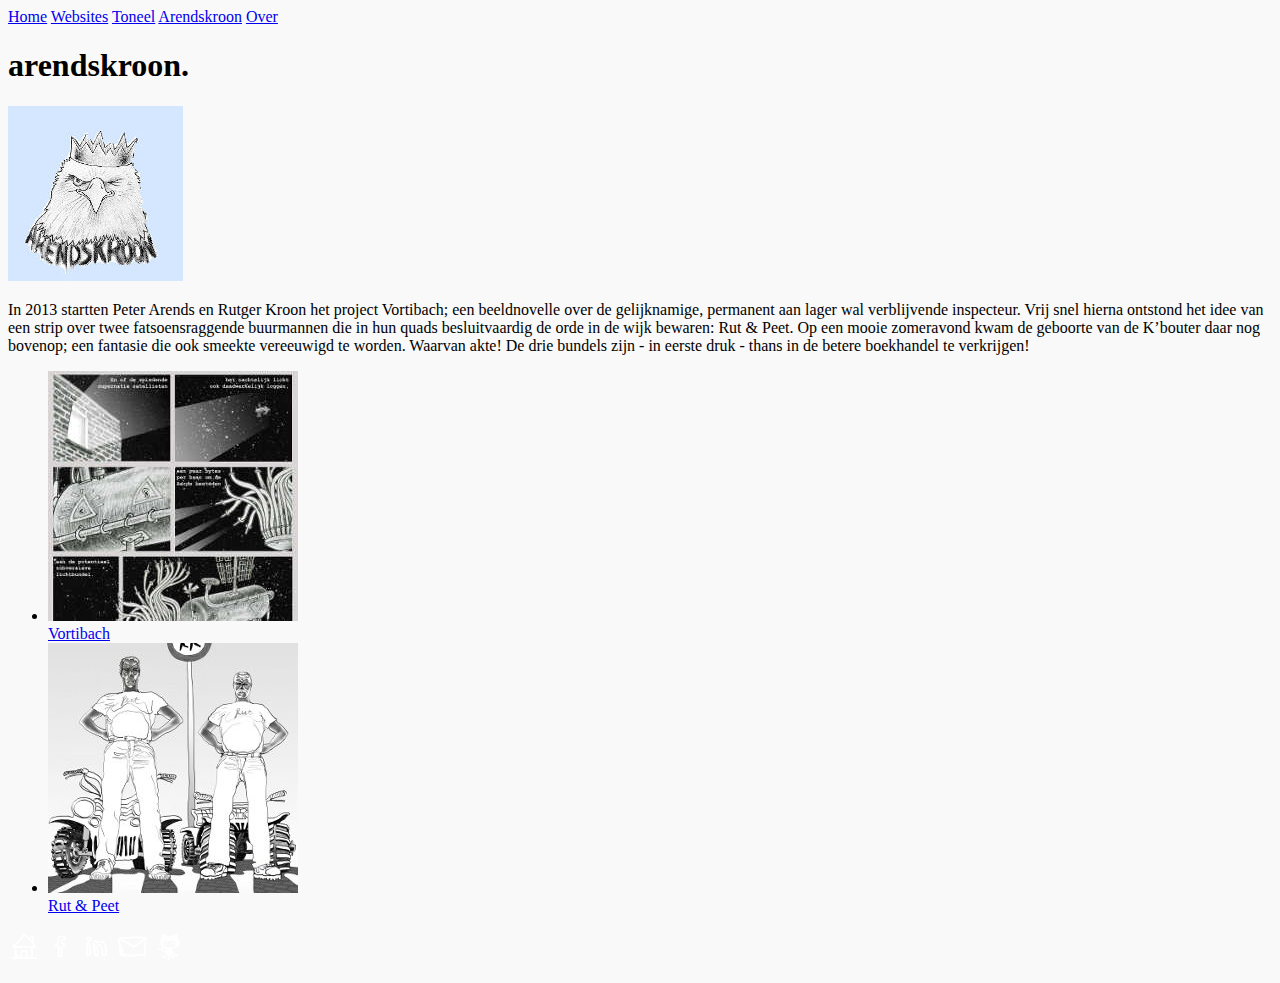
==== public/arendskroon/index.html @ 26a5d916 "first commit" ====
<!DOCTYPE html>
<html lang="en-us">
	<head>
			<meta charset="UTF-8" />
		<meta http-equiv="X-UA-Compatible" content="IE=edge,chrome=1">
		<meta name="viewport" content="width=device-width, initial-scale=1.0">
		<title>home</title>
		 <link rel="icon" type="image/png" href="../images/favicon2.png">
		<meta name="description" content="Hugrid - grid theme for Hugo with an expanding image preview." />
		<meta name="keywords" content="Hugo, Hugo theme, grid theme, portfolio, bookmarks, collection, contacts" />
		<meta name="author" content="Rutger Kroon" />
		<meta name="generator" content="Hugo 0.17" />
		<style>
		body {
		background: #f9f9f9;
		color: ;
		}
		</style>
		<link rel="stylesheet" type="text/css" href="http://rutgerkroon.nl/css/default.css" />
		<link rel="stylesheet" type="text/css" href="http://rutgerkroon.nl/css/component.css" />
		<link rel="stylesheet" type="text/css" href="http://rutgerkroon.nl/css/style.css" />
		<script src="http://rutgerkroon.nl/js/modernizr.custom.js"></script>

	
<script>
(function(i,s,o,g,r,a,m){i['GoogleAnalyticsObject']=r;i[r]=i[r]||function(){
(i[r].q=i[r].q||[]).push(arguments)},i[r].l=1*new Date();a=s.createElement(o),
m=s.getElementsByTagName(o)[0];a.async=1;a.src=g;m.parentNode.insertBefore(a,m)
})(window,document,'script','//www.google-analytics.com/analytics.js','ga');

ga('create', 'UA-XXXXXXXX-Y', 'auto');
ga('send', 'pageview');
</script>

	</head>
	<body class="arendskroon">
    <div class="container">
      <nav class="sidebar-nav">
      
      
      <a class="sidebar-nav-item" href="../">Home</a>
      
      <a class="sidebar-nav-item" href="../websites">Websites</a>
      
      <a class="sidebar-nav-item" href="../toneel">Toneel</a>
      
      <a class="sidebar-nav-item" href="../arendskroon">Arendskroon</a>
      
      <a class="sidebar-nav-item" href="../over">Over</a>
      
  </nav>

      <header class="clearfix arendskroon">
	<h1 class="page-title">arendskroon<span class="dot">.</span></h1>

	<img src="../images/thumbs/arendskroon.jpg" alt="" class="header-side-img" />
</header>

      <div id="main">
        <article id="content">
          <p>In 2013 startten Peter Arends en Rutger Kroon het project Vortibach; een beeldnovelle over de gelijknamige, permanent aan lager wal verblijvende inspecteur.
Vrij snel hierna ontstond het idee van een strip over twee fatsoensraggende buurmannen die in hun quads besluitvaardig de orde in de wijk bewaren: Rut &amp; Peet. Op een mooie zomeravond kwam de geboorte van de K&rsquo;bouter daar nog bovenop; een fantasie die ook smeekte vereeuwigd te worden. Waarvan akte! De drie bundels zijn - in eerste druk - thans in de betere boekhandel te verkrijgen!<br />
<ul id="og-grid" class="og-grid">
  
  <li>
    <a href="../vortibach" data-largesrc="/images/full/vortibach2.jpg" data-title="Vortibach" data-description="In een hallucinante &#39;nieuwe&#39; wereld, geregeerd door verzekeringsmaatschap­pijen beleeft hij zijn in eerste instantie weinig opzienbare avonturen. Dit verandert wanneer zijn oud-collega, de gevallen Engel der Wrake - codenaam Brilsmurf - opnieuw zijn opwachting maakt... Kroon leverde het scenario en Arends leefde zich erop uit.">
      <img src="../images/thumbs/vortibach2.jpg" alt="Vortibach"/>
      <section class="caption">Vortibach</section>
    </a>
  </li>
  
  <li>
    <a href="../rut-en-peet" data-largesrc="/images/full/rutenpeet.jpg" data-title="Rut &amp; Peet" data-description="Arendskroon presenteert de nieuwe comic Rut en Peet! Rut en Peet zijn gewone jongens met hart voor de wijk en een gevoelige inborst. Vanzelfsprekendheden als mijn en dijn, fatsoen, respect, een beter milieu begint bij jezelf en algemene omgangsvormen zijn voor hen gesneden koek. Helaas geldt dit niet voor iedereen... Een iets aangedikt autobiografisch relaas over twee buren die toezicht houden op de fatsoensnormen in­ de wijk!">
      <img src="../images/thumbs/rutenpeet.jpg" alt="Rut &amp; Peet"/>
      <section class="caption">Rut &amp; Peet</section>
    </a>
  </li>
  
</ul>
</p>

        </article>
      </div>
      <footer class="footer">
        	<p><a href="../"><img src="../images/home_32.png" alt="" /></a> <a href="http://www.facebook.nl"><img src="../images/facebook_32.png" alt="" /></a> <a href="http://www.linkedin.nl"><img src="../images/linkedin_32.png" alt="" /></a> <a href="mailto:info@rutgerkroon.nl"><img src="../images/mail_32.png" alt="" /></a> <a href="https://github.com/oglikap"><img src="../images/git_32.png" alt="" /></a></p>

      </footer>
    </div>
    		<script src="https://ajax.googleapis.com/ajax/libs/jquery/1.9.1/jquery.min.js"></script>
		<script>
			var $event = $.event,
			$special,
			resizeTimeout;

			$special = $event.special.debouncedresize = {
				setup: function() {
					$( this ).on( "resize", $special.handler );
				},
				teardown: function() {
					$( this ).off( "resize", $special.handler );
				},
				handler: function( event, execAsap ) {
					var context = this,
						args = arguments,
						dispatch = function() {
							event.type = "debouncedresize";
							$event.dispatch.apply( context, args );
						};

					if ( resizeTimeout ) {
						clearTimeout( resizeTimeout );
					}

					execAsap ?
						dispatch() :
						resizeTimeout = setTimeout( dispatch, $special.threshold );
				},
				threshold: 250
			};

			var BLANK = '[data-uri]';

			$.fn.imagesLoaded = function( callback ) {
				var $this = this,
					deferred = $.isFunction($.Deferred) ? $.Deferred() : 0,
					hasNotify = $.isFunction(deferred.notify),
					$images = $this.find('img').add( $this.filter('img') ),
					loaded = [],
					proper = [],
					broken = [];

				if ($.isPlainObject(callback)) {
					$.each(callback, function (key, value) {
						if (key === 'callback') {
							callback = value;
						} else if (deferred) {
							deferred[key](value);
						}
					});
				}

				function doneLoading() {
					var $proper = $(proper),
						$broken = $(broken);

					if ( deferred ) {
						if ( broken.length ) {
							deferred.reject( $images, $proper, $broken );
						} else {
							deferred.resolve( $images );
						}
					}

					if ( $.isFunction( callback ) ) {
						callback.call( $this, $images, $proper, $broken );
					}
				}

				function imgLoaded( img, isBroken ) {
					if ( img.src === BLANK || $.inArray( img, loaded ) !== -1 ) {
						return;
					}

					loaded.push( img );

					if ( isBroken ) {
						broken.push( img );
					} else {
						proper.push( img );
					}

					$.data( img, 'imagesLoaded', { isBroken: isBroken, src: img.src } );

					if ( hasNotify ) {
						deferred.notifyWith( $(img), [ isBroken, $images, $(proper), $(broken) ] );
					}

					if ( $images.length === loaded.length ){
						setTimeout( doneLoading );
						$images.unbind( '.imagesLoaded' );
					}
				}

				if ( !$images.length ) {
					doneLoading();
				} else {
					$images.bind( 'load.imagesLoaded error.imagesLoaded', function( event ){
						imgLoaded( event.target, event.type === 'error' );
					}).each( function( i, el ) {
						var src = el.src;

						var cached = $.data( el, 'imagesLoaded' );
						if ( cached && cached.src === src ) {
							imgLoaded( el, cached.isBroken );
							return;
						}

						if ( el.complete && el.naturalWidth !== undefined ) {
							imgLoaded( el, el.naturalWidth === 0 || el.naturalHeight === 0 );
							return;
						}

						if ( el.readyState || el.complete ) {
							el.src = BLANK;
							el.src = src;
						}
					});
				}

				return deferred ? deferred.promise( $this ) : $this;
			};

			var Grid = (function() {

				var $grid = $( '#og-grid' ),
					$items = $grid.children( 'li' ),
					current = -1,
					previewPos = -1,
					scrollExtra = 0,
					marginExpanded = 10,
					$window = $( window ), winsize,
					$body = $( 'html, body' ),
					transEndEventNames = {
						'WebkitTransition' : 'webkitTransitionEnd',
						'MozTransition' : 'transitionend',
						'OTransition' : 'oTransitionEnd',
						'msTransition' : 'MSTransitionEnd',
						'transition' : 'transitionend'
					},
					transEndEventName = transEndEventNames[ Modernizr.prefixed( 'transition' ) ],
					support = Modernizr.csstransitions,
					settings = {
						minHeight : 500,
						speed : 350,
						easing : 'ease'
					};

				function init( config ) {
					
					settings = $.extend( true, {}, settings, config );

					$grid.imagesLoaded( function() {

						saveItemInfo( true );
						getWinSize();
						initEvents();

					} );

				}

				function addItems( $newitems ) {

					$items = $items.add( $newitems );

					$newitems.each( function() {
						var $item = $( this );
						$item.data( {
							offsetTop : $item.offset().top,
							height : $item.height()
						} );
					} );

					initItemsEvents( $newitems );

				}

				function saveItemInfo( saveheight ) {
					$items.each( function() {
						var $item = $( this );
						$item.data( 'offsetTop', $item.offset().top );
						if( saveheight ) {
							$item.data( 'height', $item.height() );
						}
					} );
				}

				function initEvents() {
					
					initItemsEvents( $items );
					
					$window.on( 'debouncedresize', function() {
						
						scrollExtra = 0;
						previewPos = -1;
						saveItemInfo();
						getWinSize();
						var preview = $.data( this, 'preview' );
						if( typeof preview != 'undefined' ) {
							hidePreview();
						}

					} );

				}

				function initItemsEvents( $items ) {
					$items.on( 'click', 'span.og-close', function() {
						hidePreview();
						return false;
					} ).children( 'a' ).on( 'click', function(e) {

						var $item = $( this ).parent();
						current === $item.index() ? hidePreview() : showPreview( $item );
						return false;

					} );
				}

				function getWinSize() {
					winsize = { width : $window.width(), height : $window.height() };
				}

				function showPreview( $item ) {

					var preview = $.data( this, 'preview' ),
						position = $item.data( 'offsetTop' );

					scrollExtra = 0;

					if( typeof preview != 'undefined' ) {

						if( previewPos !== position ) {
							if( position > previewPos ) {
								scrollExtra = preview.height;
							}
							hidePreview();
						}
						else {
							preview.update( $item );
							return false;
						}
						
					}

					previewPos = position;
					preview = $.data( this, 'preview', new Preview( $item ) );
					preview.open();

				}

				function hidePreview() {
					current = -1;
					var preview = $.data( this, 'preview' );
					preview.close();
					$.removeData( this, 'preview' );
				}

				function Preview( $item ) {
					this.$item = $item;
					this.expandedIdx = this.$item.index();
					this.create();
					this.update();
				}

				Preview.prototype = {
					create : function() {
						this.$title = $( '<h3></h3>' );
						this.$description = $( '<p></p>' );
						this.$href = $( '<a href="#">Naar de pagina</a>' );
						this.$details = $( '<div class="og-details"></div>' ).append( this.$title, this.$description, this.$href );
						this.$loading = $( '<div class="og-loading"></div>' );
						this.$fullimage = $( '<div class="og-fullimg"></div>' ).append( this.$loading );
						this.$closePreview = $( '<span class="og-close"></span>' );
						this.$previewInner = $( '<div class="og-expander-inner"></div>' ).append( this.$closePreview, this.$fullimage, this.$details );
						this.$previewEl = $( '<div class="og-expander"></div>' ).append( this.$previewInner );
						this.$item.append( this.getEl() );
						if( support ) {
							this.setTransition();
						}
					},
					update : function( $item ) {

						if( $item ) {
							this.$item = $item;
						}
						
						if( current !== -1 ) {
							var $currentItem = $items.eq( current );
							$currentItem.removeClass( 'og-expanded' );
							this.$item.addClass( 'og-expanded' );
							this.positionPreview();
						}

						current = this.$item.index();

						var $itemEl = this.$item.children( 'a' ),
							eldata = {
								href : $itemEl.attr( 'href' ),
								largesrc : $itemEl.data( 'largesrc' ),
								title : $itemEl.data( 'title' ),
								description : $itemEl.data( 'description' )
							};

						this.$title.html( eldata.title );
						this.$description.html( eldata.description );
						this.$href.attr( 'href', eldata.href );

						var self = this;
						
						if( typeof self.$largeImg != 'undefined' ) {
							self.$largeImg.remove();
						}

						if( self.$fullimage.is( ':visible' ) ) {
							this.$loading.show();
							$( '<img/>' ).load( function() {
								var $img = $( this );
								if( $img.attr( 'src' ) === self.$item.children('a').data( 'largesrc' ) ) {
									self.$loading.hide();
									self.$fullimage.find( 'img' ).remove();
									self.$largeImg = $img.fadeIn( 350 );
									self.$fullimage.append( self.$largeImg );
								}
							} ).attr( 'src', eldata.largesrc );	
						}

					},
					open : function() {

						setTimeout( $.proxy( function() {	
							this.setHeights();
							this.positionPreview();
						}, this ), 25 );

					},
					close : function() {

						var self = this,
							onEndFn = function() {
								if( support ) {
									$( this ).off( transEndEventName );
								}
								self.$item.removeClass( 'og-expanded' );
								self.$previewEl.remove();
							};

						setTimeout( $.proxy( function() {

							if( typeof this.$largeImg !== 'undefined' ) {
								this.$largeImg.fadeOut( 'fast' );
							}
							this.$previewEl.css( 'height', 0 );
							var $expandedItem = $items.eq( this.expandedIdx );
							$expandedItem.css( 'height', $expandedItem.data( 'height' ) ).on( transEndEventName, onEndFn );

							if( !support ) {
								onEndFn.call();
							}

						}, this ), 25 );
						
						return false;

					},
					calcHeight : function() {

						var heightPreview = winsize.height - this.$item.data( 'height' ) - marginExpanded,
							itemHeight = winsize.height;

						if( heightPreview < settings.minHeight ) {
							heightPreview = settings.minHeight;
							itemHeight = settings.minHeight + this.$item.data( 'height' ) + marginExpanded;
						}

						this.height = heightPreview;
						this.itemHeight = itemHeight;

					},
					setHeights : function() {

						var self = this,
							onEndFn = function() {
								if( support ) {
									self.$item.off( transEndEventName );
								}
								self.$item.addClass( 'og-expanded' );
							};

						this.calcHeight();
						this.$previewEl.css( 'height', this.height );
						this.$item.css( 'height', this.itemHeight ).on( transEndEventName, onEndFn );

						if( !support ) {
							onEndFn.call();
						}

					},
					positionPreview : function() {

						var position = this.$item.data( 'offsetTop' ),
							previewOffsetT = this.$previewEl.offset().top - scrollExtra,
							scrollVal = this.height + this.$item.data( 'height' ) + marginExpanded <= winsize.height ? position : this.height < winsize.height ? previewOffsetT - ( winsize.height - this.height ) : previewOffsetT;
						
						$body.animate( { scrollTop : scrollVal }, settings.speed );

					},
					setTransition  : function() {
						this.$previewEl.css( 'transition', 'height ' + settings.speed + 'ms ' + settings.easing );
						this.$item.css( 'transition', 'height ' + settings.speed + 'ms ' + settings.easing );
					},
					getEl : function() {
						return this.$previewEl;
					}
				}

				return { 
					init : init,
					addItems : addItems
				};

			})();
		</script>
		<script>
			$(function() {
				Grid.init();
			});
		</script>
  </body>
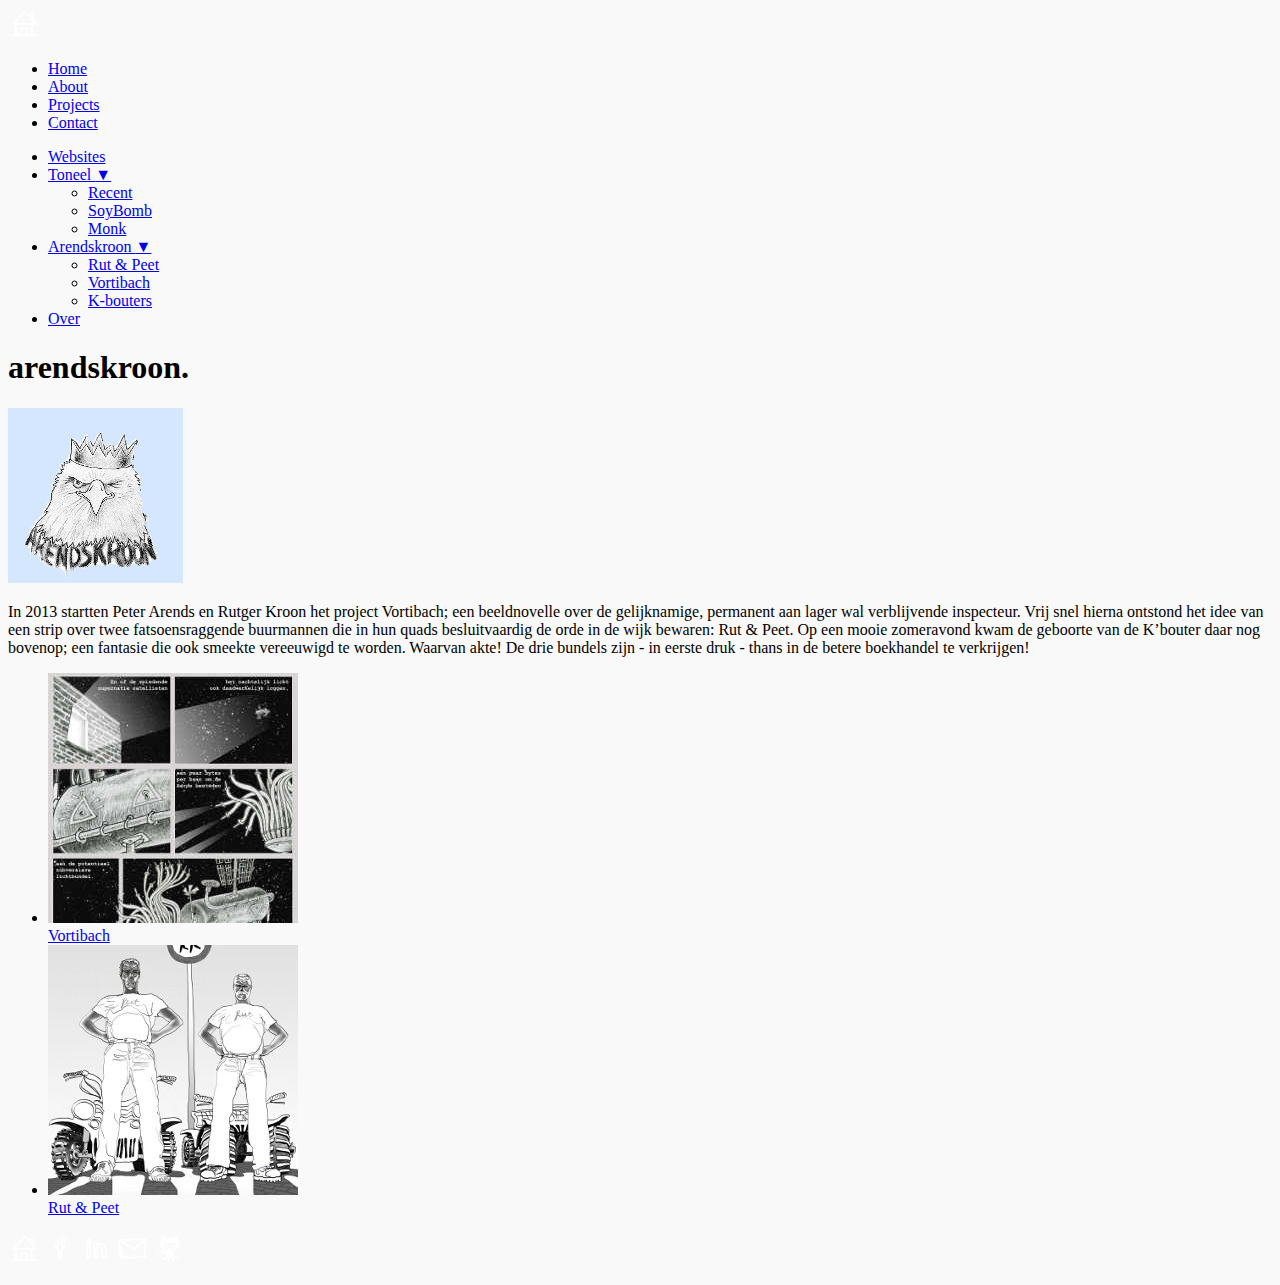
==== commit c5e89e96: "at last the navigation bar; working, unstyled" ====
--- a/public/arendskroon/index.html
+++ b/public/arendskroon/index.html
@@ -19,6 +19,7 @@
 		<link rel="stylesheet" type="text/css" href="http://rutgerkroon.nl/css/default.css" />
 		<link rel="stylesheet" type="text/css" href="http://rutgerkroon.nl/css/component.css" />
 		<link rel="stylesheet" type="text/css" href="http://rutgerkroon.nl/css/style.css" />
+		<script src="http://rutgerkroon.nl/js/responsive-nav.js"></script>
 		<script src="http://rutgerkroon.nl/js/modernizr.custom.js"></script>
 
 	
@@ -35,25 +36,50 @@
 	</head>
 	<body class="arendskroon">
     <div class="container">
-      <nav class="sidebar-nav">
-      
-      
-      <a class="sidebar-nav-item" href="../">Home</a>
-      
-      <a class="sidebar-nav-item" href="../websites">Websites</a>
-      
-      <a class="sidebar-nav-item" href="../toneel">Toneel</a>
-      
-      <a class="sidebar-nav-item" href="../arendskroon">Arendskroon</a>
-      
-      <a class="sidebar-nav-item" href="../over">Over</a>
-      
-  </nav>
+      <div class="navi">
+  <section class="home-icon">
+    <a href="../"><img src="../images/home_32.png" alt="" /></a>
+  </section>
+  <div class="navi-small">
+    <nav class="nav-collapse">
+      <ul>
+        <li><a href="#">Home</a></li>
+        <li><a href="#">About</a></li>
+        <li><a href="#">Projects</a></li>
+        <li><a href="#">Contact</a></li>
+      </ul>
+    </nav>
+  </div>
+
+  <div class="navi-medium-up">
+    <nav class="menu">
+      <ul class="clearfix">
+        <li><a href="../websites">Websites</a></li>
+        <li><a href="../toneel">Toneel <span class="arrow">&#9660;</span></a>
+          <ul class="sub-menu">
+            <li><a href="../recent">Recent</a></li>
+            <li><a href="../soybomb">SoyBomb</a></li>
+            <li><a href="../monk">Monk</a></li>
+          </ul>
+        </li>
+        <li><a href="../arendskroon">Arendskroon <span class="arrow">&#9660;</span></a>
+          <ul class="sub-menu">
+            <li><a href="../rut-en-peet">Rut &amp; Peet</a></li>
+            <li><a href="../vortibach">Vortibach</a></li>
+            <li><a href="../kbouters">K-bouters</a></li>
+          </ul>
+        </li>
+        <li><a href="../over">Over</a></li>
+      </ul>
+    </nav>
+  </div>
+
+</div>
 
       <header class="clearfix arendskroon">
 	<h1 class="page-title">arendskroon<span class="dot">.</span></h1>
 
-	<img src="../images/thumbs/arendskroon.jpg" alt="" class="header-side-img" />
+	<img src="../images/thumbs/arendskroon.jpg" alt="" class="header-side-img" />	
 </header>
 
       <div id="main">
@@ -236,7 +262,7 @@
 					};
 
 				function init( config ) {
-					
+
 					settings = $.extend( true, {}, settings, config );
 
 					$grid.imagesLoaded( function() {
@@ -276,11 +302,11 @@
 				}
 
 				function initEvents() {
-					
+
 					initItemsEvents( $items );
-					
+
 					$window.on( 'debouncedresize', function() {
-						
+
 						scrollExtra = 0;
 						previewPos = -1;
 						saveItemInfo();
@@ -330,7 +356,7 @@
 							preview.update( $item );
 							return false;
 						}
-						
+
 					}
 
 					previewPos = position;
@@ -374,7 +400,7 @@
 						if( $item ) {
 							this.$item = $item;
 						}
-						
+
 						if( current !== -1 ) {
 							var $currentItem = $items.eq( current );
 							$currentItem.removeClass( 'og-expanded' );
@@ -397,7 +423,7 @@
 						this.$href.attr( 'href', eldata.href );
 
 						var self = this;
-						
+
 						if( typeof self.$largeImg != 'undefined' ) {
 							self.$largeImg.remove();
 						}
@@ -412,13 +438,13 @@
 									self.$largeImg = $img.fadeIn( 350 );
 									self.$fullimage.append( self.$largeImg );
 								}
-							} ).attr( 'src', eldata.largesrc );	
+							} ).attr( 'src', eldata.largesrc );
 						}
 
 					},
 					open : function() {
 
-						setTimeout( $.proxy( function() {	
+						setTimeout( $.proxy( function() {
 							this.setHeights();
 							this.positionPreview();
 						}, this ), 25 );
@@ -449,7 +475,7 @@
 							}
 
 						}, this ), 25 );
-						
+
 						return false;
 
 					},
@@ -491,7 +517,7 @@
 						var position = this.$item.data( 'offsetTop' ),
 							previewOffsetT = this.$previewEl.offset().top - scrollExtra,
 							scrollVal = this.height + this.$item.data( 'height' ) + marginExpanded <= winsize.height ? position : this.height < winsize.height ? previewOffsetT - ( winsize.height - this.height ) : previewOffsetT;
-						
+
 						$body.animate( { scrollTop : scrollVal }, settings.speed );
 
 					},
@@ -504,7 +530,7 @@
 					}
 				}
 
-				return { 
+				return {
 					init : init,
 					addItems : addItems
 				};
@@ -516,4 +542,9 @@
 				Grid.init();
 			});
 		</script>
+		
+
+		<script>
+  var nav = responsiveNav(".nav-collapse", {label: "<img src='../images/layout4_32.png' />"});
+</script>
   </body>
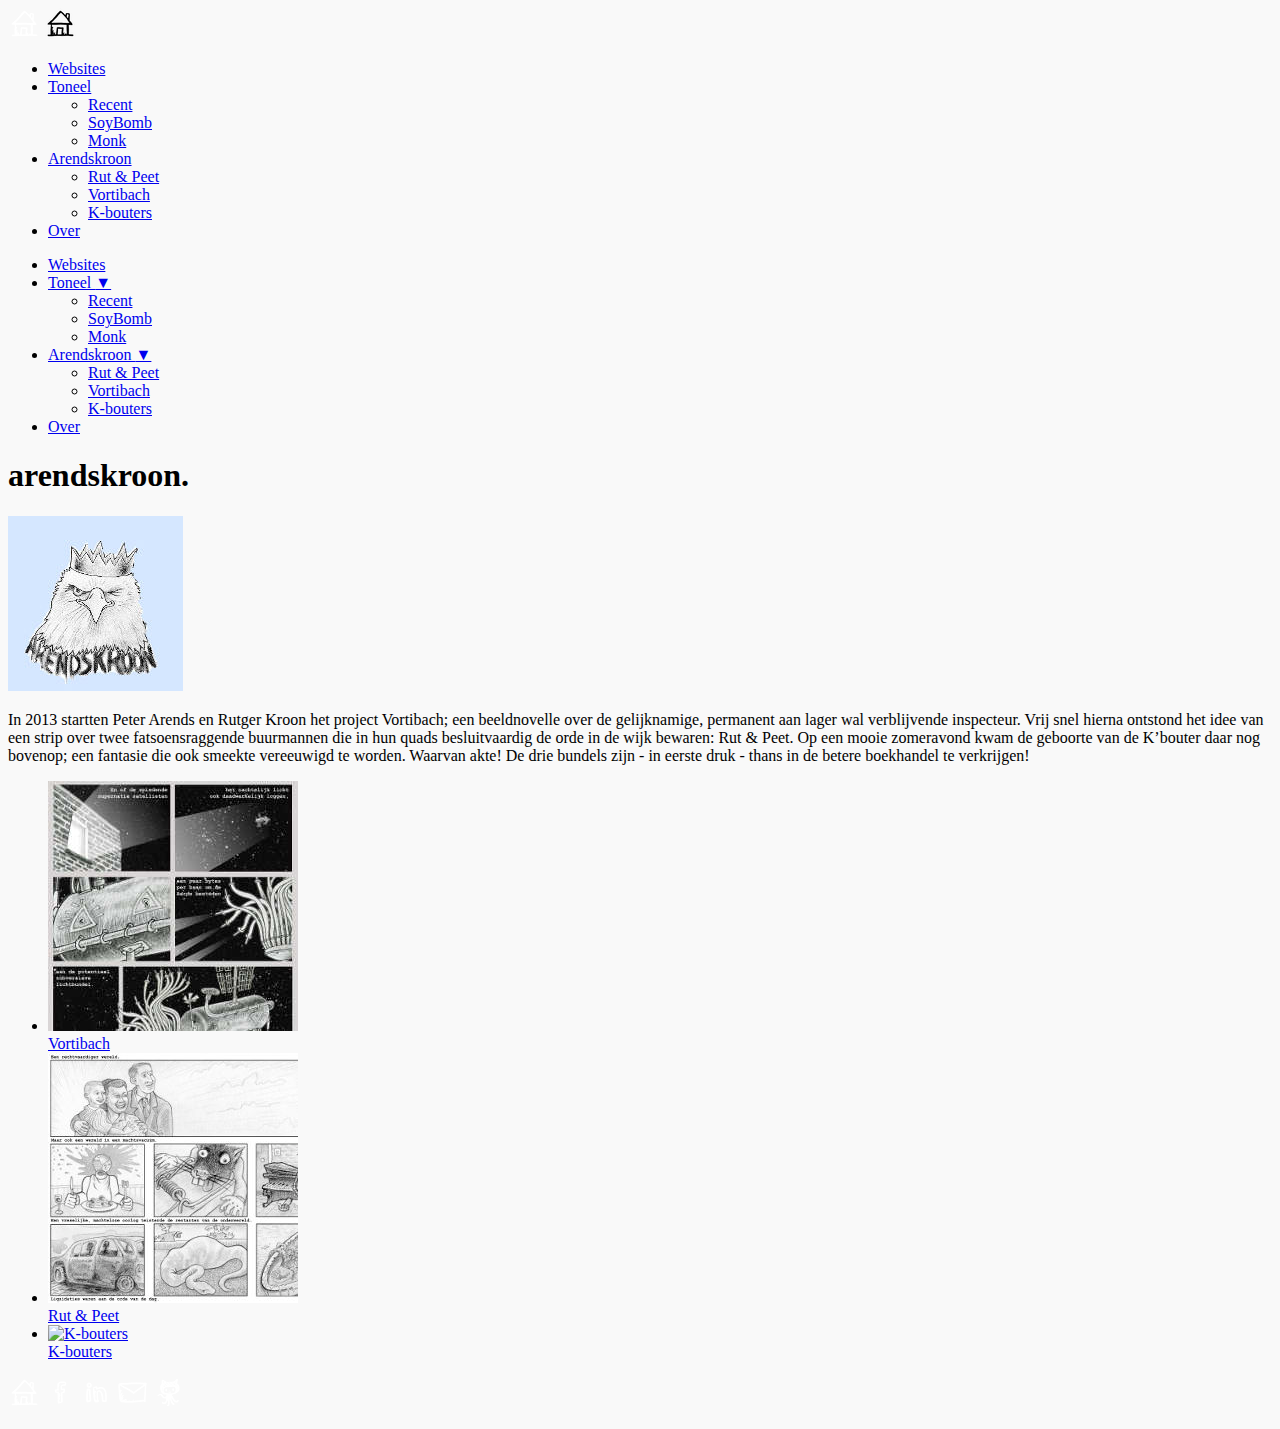
==== commit e57db620: "almost ready to deploy" ====
--- a/public/arendskroon/index.html
+++ b/public/arendskroon/index.html
@@ -19,8 +19,8 @@
 		<link rel="stylesheet" type="text/css" href="http://rutgerkroon.nl/css/default.css" />
 		<link rel="stylesheet" type="text/css" href="http://rutgerkroon.nl/css/component.css" />
 		<link rel="stylesheet" type="text/css" href="http://rutgerkroon.nl/css/style.css" />
+		<script src="http://rutgerkroon.nl/js/modernizr.custom.js"></script>
 		<script src="http://rutgerkroon.nl/js/responsive-nav.js"></script>
-		<script src="http://rutgerkroon.nl/js/modernizr.custom.js"></script>
 
 	
 <script>
@@ -38,15 +38,28 @@
     <div class="container">
       <div class="navi">
   <section class="home-icon">
-    <a href="../"><img src="../images/home_32.png" alt="" /></a>
+    <a class="navi-medium-up" href="../"><img src="../images/home_32.png" alt="" /></a>
+    <a class="navi-small" href="../"><img src="../images/home_32_black.png" alt="" /></a>
   </section>
   <div class="navi-small">
     <nav class="nav-collapse">
       <ul>
-        <li><a href="#">Home</a></li>
-        <li><a href="#">About</a></li>
-        <li><a href="#">Projects</a></li>
-        <li><a href="#">Contact</a></li>
+        <li><a href="../websites">Websites</a></li>
+        <li><a href="../toneel">Toneel</a>
+          <ul class="sub-menu">
+            <li><a href="../recent">Recent</a></li>
+            <li><a href="../soybomb">SoyBomb</a></li>
+            <li><a href="../monk">Monk</a></li>
+          </ul>
+        </li>
+        <li><a href="../arendskroon">Arendskroon</a>
+          <ul class="sub-menu">
+            <li><a href="../rut-en-peet">Rut &amp; Peet</a></li>
+            <li><a href="../vortibach">Vortibach</a></li>
+            <li><a href="../kbouters">K-bouters</a></li>
+          </ul>
+        </li>
+        <li><a href="../over">Over</a></li>
       </ul>
     </nav>
   </div>
@@ -69,6 +82,7 @@
             <li><a href="../kbouters">K-bouters</a></li>
           </ul>
         </li>
+
         <li><a href="../over">Over</a></li>
       </ul>
     </nav>
@@ -102,6 +116,13 @@
     </a>
   </li>
   
+  <li>
+    <a href="../kbouters" data-largesrc="/images/full/kbouters.jpg" data-title="K-bouters" data-description="Pakweg 1500 jaar geleden verlaat een konvooi van ruimteschepen - in een ons onbekend quadrant van het universum - de planeet ]:()²a.">
+      <img src="../images/thumbs/kbouters.jpg" alt="K-bouters"/>
+      <section class="caption">K-bouters</section>
+    </a>
+  </li>
+  
 </ul>
 </p>
 
@@ -542,9 +563,11 @@
 				Grid.init();
 			});
 		</script>
-		
 
 		<script>
-  var nav = responsiveNav(".nav-collapse", {label: "<img src='../images/layout4_32.png' />"});
+	var nav = responsiveNav(".nav-collapse", {
+		label: "<img src='../images/layout4_32.png' />"
+	});
 </script>
+
   </body>
